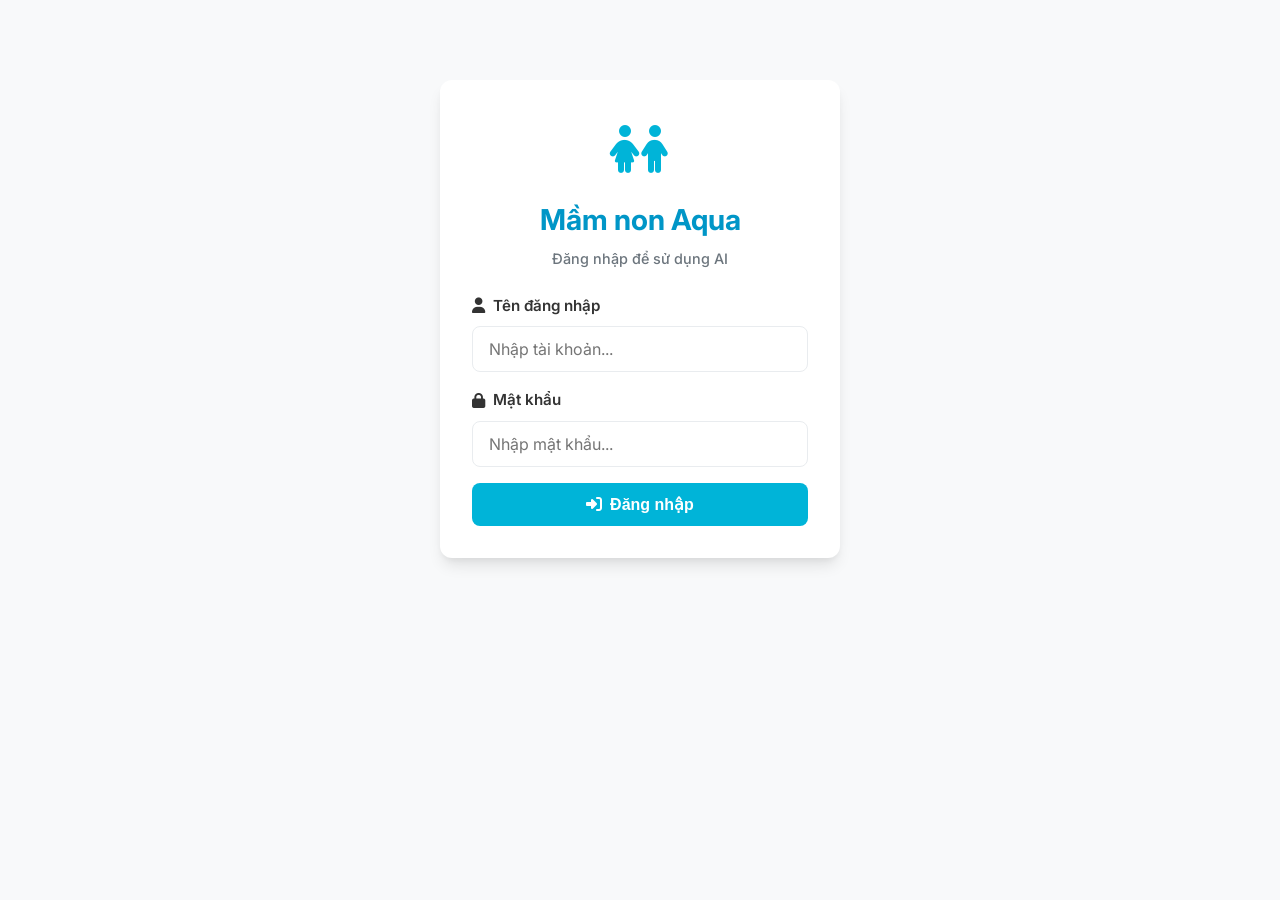
==== index.html @ 38efc163 "Add files via upload" ====
<!DOCTYPE html>
<html lang="vi">
<head>
  <meta charset="UTF-8">
  <meta name="viewport" content="width=device-width, initial-scale=1.0">
  <title>Tạo Caption Facebook - Mầm non Aqua</title>
  <script>
    // Kiểm tra xem đã đăng nhập chưa
    if (sessionStorage.getItem('isAuthenticated') !== 'true') {
      window.location.href = 'login.html';
    }
  </script>
  <link rel="stylesheet" href="style.css">
  <link href="https://fonts.googleapis.com/css2?family=Inter:wght@400;500;600;700&display=swap" rel="stylesheet">
  <link rel="stylesheet" href="https://cdnjs.cloudflare.com/ajax/libs/font-awesome/6.4.0/css/all.min.css">
</head>
<body>
  <div class="app-container">
    <header class="app-header" style="position: relative;">
      <button id="logoutBtn" class="btn btn-secondary" style="position: absolute; top: 0; right: 0; padding: 0.5rem 1rem; flex: none;">
        <i class="fa-solid fa-right-from-bracket"></i> Đăng xuất
      </button>
      <div class="logo">
        <i class="fa-solid fa-children"></i>
      </div>
      <h1>Mầm non Aqua</h1>
      <p>Trợ lý AI viết Caption Facebook</p>
    </header>

    <main class="app-content">
      <section class="settings-panel">
        <div class="input-row" style="margin-bottom: 0; gap: 1.5rem;">
          <div class="input-group" style="margin-bottom: 0; flex: 2;">
            <label for="apiKey">
              <i class="fa-solid fa-key"></i> Google Gemini API Key
            </label>
            <div style="display: flex; gap: 10px;">
              <input type="password" id="apiKey" placeholder="Nhập API Key của bạn..." style="flex: 1;">
              <button id="saveApiKeyBtn" class="btn btn-secondary" style="flex: none; padding: 0 1.5rem;">Lưu Key</button>
            </div>
            <small style="color: var(--text-light); margin-top: 5px;">(Nếu bạn đã gắn cứng Key trong mã nguồn, bạn không cần nhập ở đây nữa)</small>
          </div>
          
          <div class="input-group" style="margin-bottom: 0; flex: 1;">
            <label for="aiModel">
              <i class="fa-solid fa-microchip"></i> Chọn Phiên Bản AI
            </label>
            <select id="aiModel" style="width: 100%; padding: 0.75rem 1rem; border: 1px solid var(--border); border-radius: 8px; font-family: inherit; font-size: 1rem; background-color: white;">
              <option value="gemini-3.5-flash">Gemini 3.5 Flash (Nhanh nhất)</option>
              <option value="gemini-3.1-pro-preview">Gemini 3.1 Pro (Đỉnh cao)</option>
              <option value="gemini-flash-latest">Gemini Flash Latest</option>
              <option value="gemini-pro-latest">Gemini Pro Latest</option>
            </select>
          </div>
        </div>
      </section>

      <section class="main-form">
        <div class="input-group full-width">
          <label for="content"><i class="fa-solid fa-pen"></i> Nội dung bài viết / Chủ đề *</label>
          <textarea id="content" rows="4" placeholder="Ví dụ: Hôm nay các bé lớp mầm 1 học làm bánh trung thu, bé nào cũng vui vẻ hào hứng..." required></textarea>
        </div>

        <div class="input-group full-width">
          <label for="requirements"><i class="fa-solid fa-list-check"></i> Yêu cầu thêm</label>
          <input type="text" id="requirements" placeholder="Ví dụ: Giọng điệu vui tươi, nhí nhảnh, nhiều biểu tượng cảm xúc...">
        </div>

        <div class="input-row">
          <div class="input-group">
            <label for="charLimit"><i class="fa-solid fa-text-width"></i> Giới hạn ký tự (Tối đa)</label>
            <input type="number" id="charLimit" placeholder="VD: 500" value="500" min="100" max="2000">
          </div>
          
          <div class="input-group">
            <label for="numCaptions"><i class="fa-solid fa-layer-group"></i> Số lượng Caption</label>
            <input type="number" id="numCaptions" value="3" min="1" max="5">
          </div>
        </div>

        <div class="action-buttons">
          <button id="generateBtn" class="btn btn-primary">
            <i class="fa-solid fa-wand-magic-sparkles"></i> <span>Tạo Caption</span>
          </button>
          <button id="regenerateBtn" class="btn btn-secondary hidden">
            <i class="fa-solid fa-rotate-right"></i> Tạo lại
          </button>
        </div>
      </section>

      <section class="results-container" id="resultsContainer">
        <!-- Results will be injected here -->
      </section>
      
      <div id="loading" class="loading-overlay hidden">
        <div class="spinner"></div>
        <p>AI đang suy nghĩ và viết bài...</p>
      </div>
    </main>
  </div>
  <script src="main.js"></script>
</body>
</html>
---- style.css ----
:root {
  --primary: #00B4D8;
  --primary-hover: #0096C7;
  --secondary: #FFB5A7;
  --secondary-hover: #FCD5CE;
  --bg-color: #F8F9FA;
  --card-bg: #FFFFFF;
  --text-main: #333333;
  --text-light: #6c757d;
  --border: #E9ECEF;
  --shadow: 0 4px 6px -1px rgba(0, 0, 0, 0.1), 0 2px 4px -1px rgba(0, 0, 0, 0.06);
  --shadow-lg: 0 10px 15px -3px rgba(0, 0, 0, 0.1), 0 4px 6px -2px rgba(0, 0, 0, 0.05);
  --border-radius: 12px;
  --transition: all 0.3s ease;
}

* {
  margin: 0;
  padding: 0;
  box-sizing: border-box;
}

body {
  font-family: 'Inter', sans-serif;
  background-color: var(--bg-color);
  color: var(--text-main);
  line-height: 1.6;
}

.app-container {
  max-width: 800px;
  margin: 2rem auto;
  padding: 0 1rem;
}

.app-header {
  text-align: center;
  margin-bottom: 2rem;
}

.app-header .logo {
  font-size: 3rem;
  color: var(--primary);
  margin-bottom: 0.5rem;
}

.app-header h1 {
  font-size: 2.5rem;
  color: var(--primary-hover);
  margin-bottom: 0.25rem;
}

.app-header p {
  color: var(--text-light);
  font-weight: 500;
}

.settings-panel, .main-form {
  background: var(--card-bg);
  padding: 1.5rem;
  border-radius: var(--border-radius);
  box-shadow: var(--shadow);
  margin-bottom: 1.5rem;
}

.input-row {
  display: flex;
  gap: 1rem;
  margin-bottom: 1rem;
}

.input-group {
  flex: 1;
  display: flex;
  flex-direction: column;
  margin-bottom: 1rem;
}

.input-group.full-width {
  width: 100%;
}

.input-group label {
  font-weight: 600;
  margin-bottom: 0.5rem;
  font-size: 0.95rem;
  color: var(--text-main);
  display: flex;
  align-items: center;
  gap: 0.5rem;
}

.input-group input, 
.input-group textarea {
  width: 100%;
  padding: 0.75rem 1rem;
  border: 1px solid var(--border);
  border-radius: 8px;
  font-family: inherit;
  font-size: 1rem;
  transition: var(--transition);
}

.input-group input:focus, 
.input-group textarea:focus {
  outline: none;
  border-color: var(--primary);
  box-shadow: 0 0 0 3px rgba(0, 180, 216, 0.2);
}

.action-buttons {
  display: flex;
  gap: 1rem;
  margin-top: 1.5rem;
}

.btn {
  padding: 0.75rem 1.5rem;
  border: none;
  border-radius: 8px;
  font-size: 1rem;
  font-weight: 600;
  cursor: pointer;
  transition: var(--transition);
  display: flex;
  align-items: center;
  justify-content: center;
  gap: 0.5rem;
  flex: 1;
}

.btn-primary {
  background-color: var(--primary);
  color: white;
}

.btn-primary:hover {
  background-color: var(--primary-hover);
  transform: translateY(-2px);
  box-shadow: var(--shadow);
}

.btn-secondary {
  background-color: var(--secondary);
  color: #a32a13;
}

.btn-secondary:hover {
  background-color: var(--secondary-hover);
  transform: translateY(-2px);
  box-shadow: var(--shadow);
}

.btn.hidden {
  display: none;
}

.results-container {
  display: flex;
  flex-direction: column;
  gap: 1rem;
}

.caption-card {
  background: var(--card-bg);
  padding: 1.5rem;
  border-radius: var(--border-radius);
  box-shadow: var(--shadow);
  position: relative;
  border-left: 4px solid var(--primary);
  animation: slideIn 0.3s ease forwards;
}

@keyframes slideIn {
  from { opacity: 0; transform: translateY(10px); }
  to { opacity: 1; transform: translateY(0); }
}

.caption-text {
  white-space: pre-wrap;
  margin-bottom: 1.5rem;
}

.copy-btn {
  background: var(--bg-color);
  border: 1px solid var(--border);
  padding: 0.5rem 1rem;
  border-radius: 6px;
  cursor: pointer;
  font-size: 0.9rem;
  font-weight: 500;
  transition: var(--transition);
  display: inline-flex;
  align-items: center;
  gap: 0.5rem;
}

.copy-btn:hover {
  background: var(--border);
}

.copy-btn.copied {
  background: #d4edda;
  color: #155724;
  border-color: #c3e6cb;
}

.loading-overlay {
  text-align: center;
  padding: 2rem;
}

.loading-overlay.hidden {
  display: none;
}

.spinner {
  width: 40px;
  height: 40px;
  border: 4px solid var(--border);
  border-top-color: var(--primary);
  border-radius: 50%;
  animation: spin 1s linear infinite;
  margin: 0 auto 1rem auto;
}

@keyframes spin {
  to { transform: rotate(360deg); }
}

.tooltip {
  cursor: help;
  color: var(--primary);
}
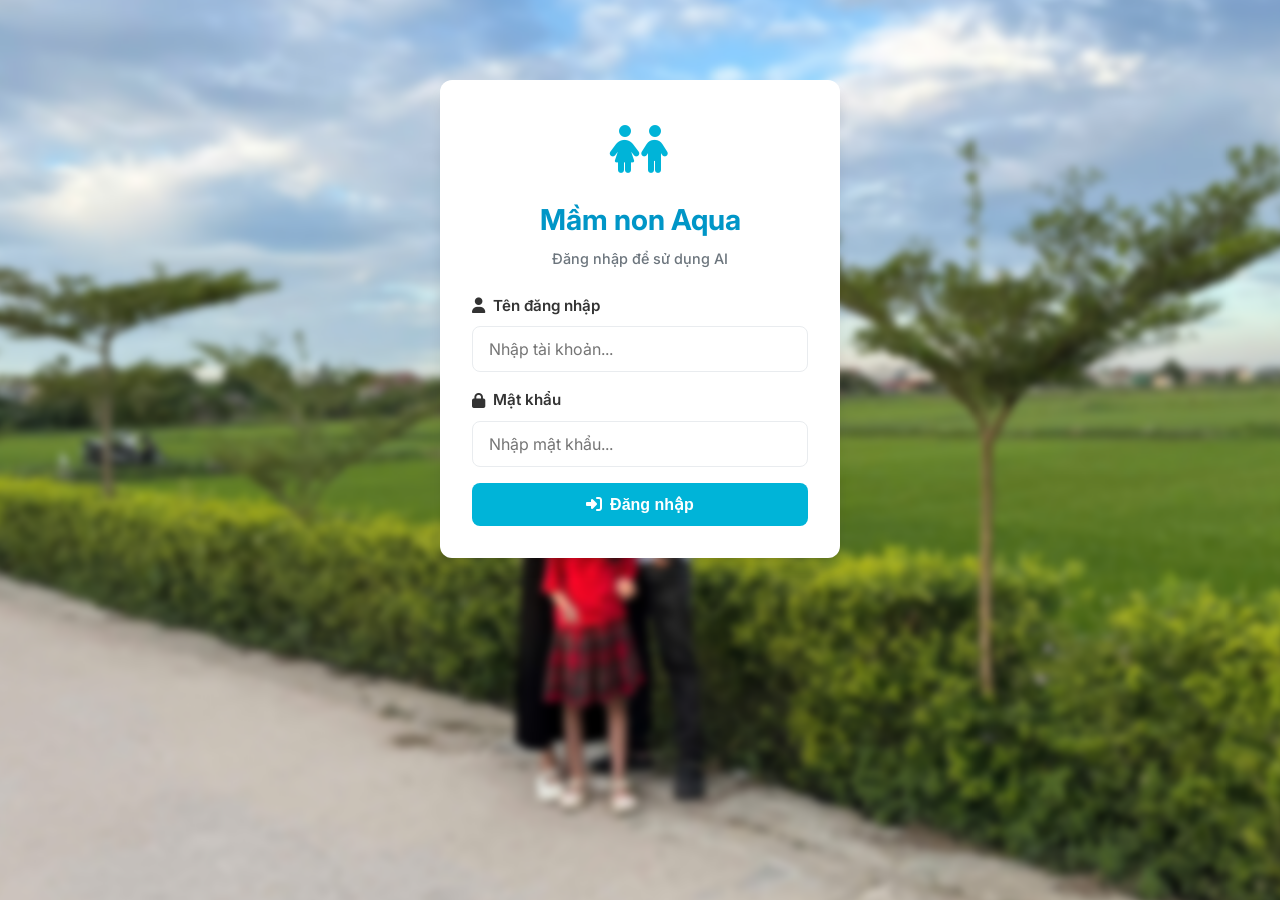
==== commit d425c8ee: "Add files via upload" ====
--- a/index.html
+++ b/index.html
@@ -28,33 +28,6 @@
     </header>
 
     <main class="app-content">
-      <section class="settings-panel">
-        <div class="input-row" style="margin-bottom: 0; gap: 1.5rem;">
-          <div class="input-group" style="margin-bottom: 0; flex: 2;">
-            <label for="apiKey">
-              <i class="fa-solid fa-key"></i> Google Gemini API Key
-            </label>
-            <div style="display: flex; gap: 10px;">
-              <input type="password" id="apiKey" placeholder="Nhập API Key của bạn..." style="flex: 1;">
-              <button id="saveApiKeyBtn" class="btn btn-secondary" style="flex: none; padding: 0 1.5rem;">Lưu Key</button>
-            </div>
-            <small style="color: var(--text-light); margin-top: 5px;">(Nếu bạn đã gắn cứng Key trong mã nguồn, bạn không cần nhập ở đây nữa)</small>
-          </div>
-          
-          <div class="input-group" style="margin-bottom: 0; flex: 1;">
-            <label for="aiModel">
-              <i class="fa-solid fa-microchip"></i> Chọn Phiên Bản AI
-            </label>
-            <select id="aiModel" style="width: 100%; padding: 0.75rem 1rem; border: 1px solid var(--border); border-radius: 8px; font-family: inherit; font-size: 1rem; background-color: white;">
-              <option value="gemini-3.5-flash">Gemini 3.5 Flash (Nhanh nhất)</option>
-              <option value="gemini-3.1-pro-preview">Gemini 3.1 Pro (Đỉnh cao)</option>
-              <option value="gemini-flash-latest">Gemini Flash Latest</option>
-              <option value="gemini-pro-latest">Gemini Pro Latest</option>
-            </select>
-          </div>
-        </div>
-      </section>
-
       <section class="main-form">
         <div class="input-group full-width">
           <label for="content"><i class="fa-solid fa-pen"></i> Nội dung bài viết / Chủ đề *</label>
@@ -68,7 +41,12 @@
 
         <div class="input-row">
           <div class="input-group">
-            <label for="charLimit"><i class="fa-solid fa-text-width"></i> Giới hạn ký tự (Tối đa)</label>
+            <label for="minCharLimit"><i class="fa-solid fa-text-width"></i> Ký tự (Tối thiểu)</label>
+            <input type="number" id="minCharLimit" placeholder="VD: 100" value="100" min="50" max="1000">
+          </div>
+
+          <div class="input-group">
+            <label for="charLimit"><i class="fa-solid fa-text-width"></i> Ký tự (Tối đa)</label>
             <input type="number" id="charLimit" placeholder="VD: 500" value="500" min="100" max="2000">
           </div>
           
@@ -81,6 +59,9 @@
         <div class="action-buttons">
           <button id="generateBtn" class="btn btn-primary">
             <i class="fa-solid fa-wand-magic-sparkles"></i> <span>Tạo Caption</span>
+          </button>
+          <button id="stopBtn" class="btn btn-secondary hidden" style="background-color: #dc3545; color: white;">
+            <i class="fa-solid fa-stop"></i> Dừng lại
           </button>
           <button id="regenerateBtn" class="btn btn-secondary hidden">
             <i class="fa-solid fa-rotate-right"></i> Tạo lại
--- a/style.css
+++ b/style.css
@@ -27,6 +27,23 @@
   line-height: 1.6;
 }
 
+/* Lớp phủ làm mờ toàn bộ ảnh nền */
+body::before {
+  content: "";
+  position: fixed;
+  top: 0; 
+  left: 0; 
+  width: 100%; 
+  height: 100%;
+  z-index: -1;
+  background-image: url('nenmaytinh.jpg');
+  background-size: cover;
+  background-position: center;
+  background-repeat: no-repeat;
+  filter: blur(4px); /* Tăng giảm con số này để chỉnh độ mờ (ví dụ: 12px sẽ mờ hơn) */
+  transform: scale(1.05); /* Phóng to nhẹ 5% để che phần viền trắng bị lẹm do hiệu ứng mờ */
+}
+
 .app-container {
   max-width: 800px;
   margin: 2rem auto;
@@ -56,11 +73,14 @@
 }
 
 .settings-panel, .main-form {
-  background: var(--card-bg);
+  background: rgba(255, 255, 255, 0.85); /* Lớp nền trắng trong suốt 85% */
+  backdrop-filter: blur(12px); /* Hiệu ứng kính mờ */
+  -webkit-backdrop-filter: blur(12px); /* Hỗ trợ Safari */
   padding: 1.5rem;
   border-radius: var(--border-radius);
   box-shadow: var(--shadow);
   margin-bottom: 1.5rem;
+  border: 1px solid rgba(255, 255, 255, 0.5); /* Đường viền nhẹ tạo cảm giác nổi */
 }
 
 .input-row {
@@ -162,12 +182,17 @@
 }
 
 .caption-card {
-  background: var(--card-bg);
+  background: rgba(255, 255, 255, 0.85); /* Lớp nền trắng trong suốt 85% */
+  backdrop-filter: blur(12px);
+  -webkit-backdrop-filter: blur(12px);
   padding: 1.5rem;
   border-radius: var(--border-radius);
   box-shadow: var(--shadow);
   position: relative;
   border-left: 4px solid var(--primary);
+  border-top: 1px solid rgba(255, 255, 255, 0.5);
+  border-right: 1px solid rgba(255, 255, 255, 0.5);
+  border-bottom: 1px solid rgba(255, 255, 255, 0.5);
   animation: slideIn 0.3s ease forwards;
 }
 
@@ -232,3 +257,60 @@
   cursor: help;
   color: var(--primary);
 }
+
+/* --- RESPONSIVE DESIGN (Tối ưu cho Điện thoại) --- */
+@media screen and (max-width: 768px) {
+  body::before {
+    background-image: url('nendienthoai.jpg'); /* Hình nền dành riêng cho Điện thoại */
+  }
+
+  .app-container {
+    margin: 1rem auto;
+    padding: 0 0.75rem;
+  }
+
+  .app-header .logo {
+    font-size: 2.2rem;
+  }
+
+  .app-header h1 {
+    font-size: 1.8rem;
+  }
+
+  .app-header p {
+    font-size: 0.9rem;
+  }
+
+  /* Đưa nút Đăng xuất thành nút tròn nhỏ gọn ở góc */
+  #logoutBtn {
+    padding: 0.5rem;
+    font-size: 0; /* Ẩn chữ */
+    border-radius: 50%;
+    width: 36px;
+    height: 36px;
+  }
+  
+  #logoutBtn i {
+    font-size: 1rem;
+    margin: 0;
+  }
+
+  /* Chuyển các trường nhập (Ký tự, Số lượng) từ ngang sang dọc */
+  .input-row {
+    flex-direction: column;
+    gap: 0;
+  }
+
+  .main-form {
+    padding: 1rem;
+  }
+
+  .action-buttons {
+    flex-direction: column;
+  }
+
+  .btn {
+    padding: 1rem;
+    font-size: 1.1rem; /* Nút to hơn để dễ bấm trên điện thoại */
+  }
+}
